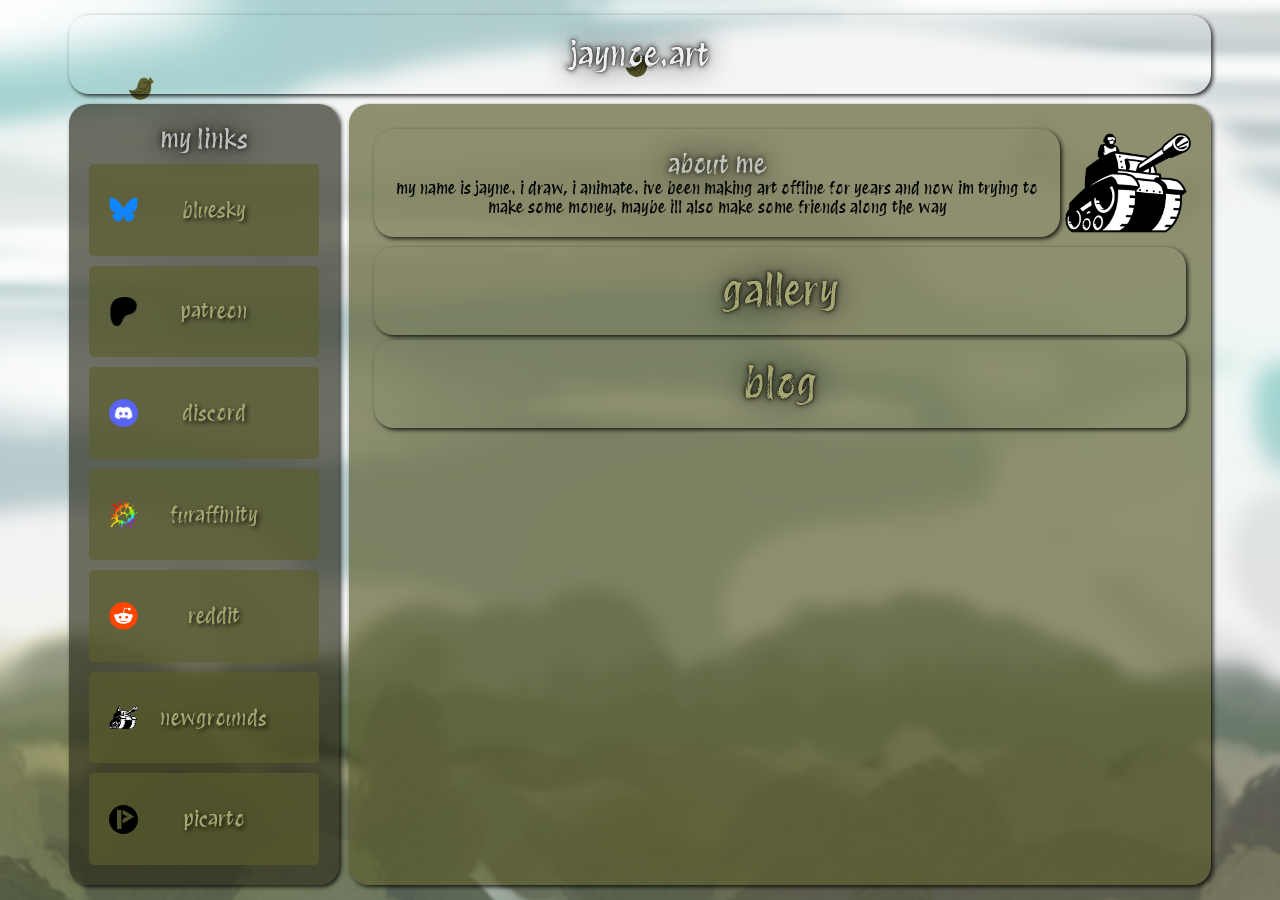
==== index.html @ 4c39ea1a "Update index.html" ====
<html>
    <head>
        <link rel="stylesheet" href="styles.css">
        <link rel="preconnect" href="https://fonts.googleapis.com">
        <link rel="preconnect" href="https://fonts.gstatic.com" crossorigin>
        <link href="https://fonts.googleapis.com/css2?family=Protest+Revolution&display=swap" rel="stylesheet">
    </head>
    
    <body>

        <canvas id="bgCanvas"></canvas>

        <header>
            <div>
                <h1> jaynoe.art </h1>
            </div>
        </header>

        <main>
            <div id="left">
                <h2> my links </h2>
                <button class="link-button">
                    <img src="Bluesky_Logo.svg">
                    <p>bluesky</p>
                </button>
                <button class="link-button">
                    <img src="patreon-logo.png">
                    <p>patreon</p>
                </button>
                <button class="link-button">
                    <img src="discord-logo.png">
                    <p>discord</p>
                </button>
                <button class="link-button">
                    <img src="Fur_Affinity_logo.png">
                    <p>furaffinity</p>
                </button>
                <button class="link-button">
                    <img src="Reddit-Logo.svg">
                    <p>reddit</p>
                </button>
                <button class="link-button">
                    <img src="newgrounds-logo.png">
                    <p>newgrounds</p>
                </button>
                <button class="link-button">
                    <img src="picarto-logo.svg">
                    <p>picarto</p>
                </button>
            </div>
            <div id="right">
                <div id="aboutDiv">
                    <div>
                        <h2> about me </h2>
                        <p> 
                            my name is jayne. i draw, i animate. 
                            ive been making art offline for years and now im trying to make some money. 
                            maybe ill also make some friends along the way
                        </p>
                    </div>
                    <img src="newgrounds-logo.png">
                </div>
                
                <div>
                    <a href="gallery">gallery</a>
                </div>
                <div>
                    <a href="blog">blog</a>
                </div>                
            </div>
        </main>
        
        <script src="script.js"></script>
    </body>
</html>
---- styles.css ----
* {
    margin: 0;
    padding: 0;
    font-family: "Protest Revolution", sans-serif;
    font-weight: 400;
    font-style: normal;
}

body {
    margin: 0 auto;
    background: url('bg\ medium.png') no-repeat;
    background-size: cover;
    width: 90%;
    height: 100vh;
    display:flex;
    flex-direction: column;
    overflow-x: hidden;
    overflow-y: hidden;
}

header {
    margin-top: 10px;
    width: 100%;
    text-align:center;
}

h1 {
  color: #fffe;
  text-shadow: 0 0 2px black, 0 0 6px black, 0 0 30px black;
}

h2 {
    font-size: 25px;
    color:#fffa;
    text-shadow: 0 0 6px black, 0 0 30px black;
}

main {
    margin-bottom:10px;
    flex:1;
    width: 100%;
    display: flex;
}

div {
    border-radius: 20px;
    padding: 20px;
    margin: 5px;
    box-shadow: 2px 2px 4px #000c;
    text-align:center;
}

#aboutDiv {
    border-radius: 0px;
    padding: 0px;
    margin: 0px;
    box-shadow: 2px 2px 4px #0000;
    text-align:center;
    display: flex;
    align-items: center;
}

#aboutDiv div {
    flex: 1;
}

#aboutDiv img {
    max-height: 100px;
}

canvas {
    position: absolute;
    margin: 0;
    padding: 0;
    top: 0;
    left: 0;
    z-index: -1;
}

a {
    width: 100%;
    font-size: 40px;
    color: #A5A671;
    text-decoration: none;
    text-shadow: 0 0 2px black, 0 0 6px black, 0 0 30px black;
}

a:hover {
    color: #fffe;
}

#left {
    flex:0 0 20%;
    background: #2a2b1aaa;
    width: 20%;
    min-width: 200px;
    text-align: center;
    display: flex;
    flex-direction: column;
}

#right {
    flex:1;
    background: #5c5e2daa;
}

.link-button {
    flex:1;
    padding: 20px;
    width: 100%;
    display: flex;
    align-items: center;
    margin-top: 10px;
    background: #5c5e2daa;
    border: none;
    border-radius: 5px;
}

.link-button:hover {
    background: #5c5e2d; 
    box-shadow: 1px 1px 2px #000c;   
}

.link-button p {
    width: 80%;
    font-size: 20px;
    color:#A5A671;
    text-shadow: 2px 2px 4px #000c;
}

.link-button img {
    width: 15%;
}
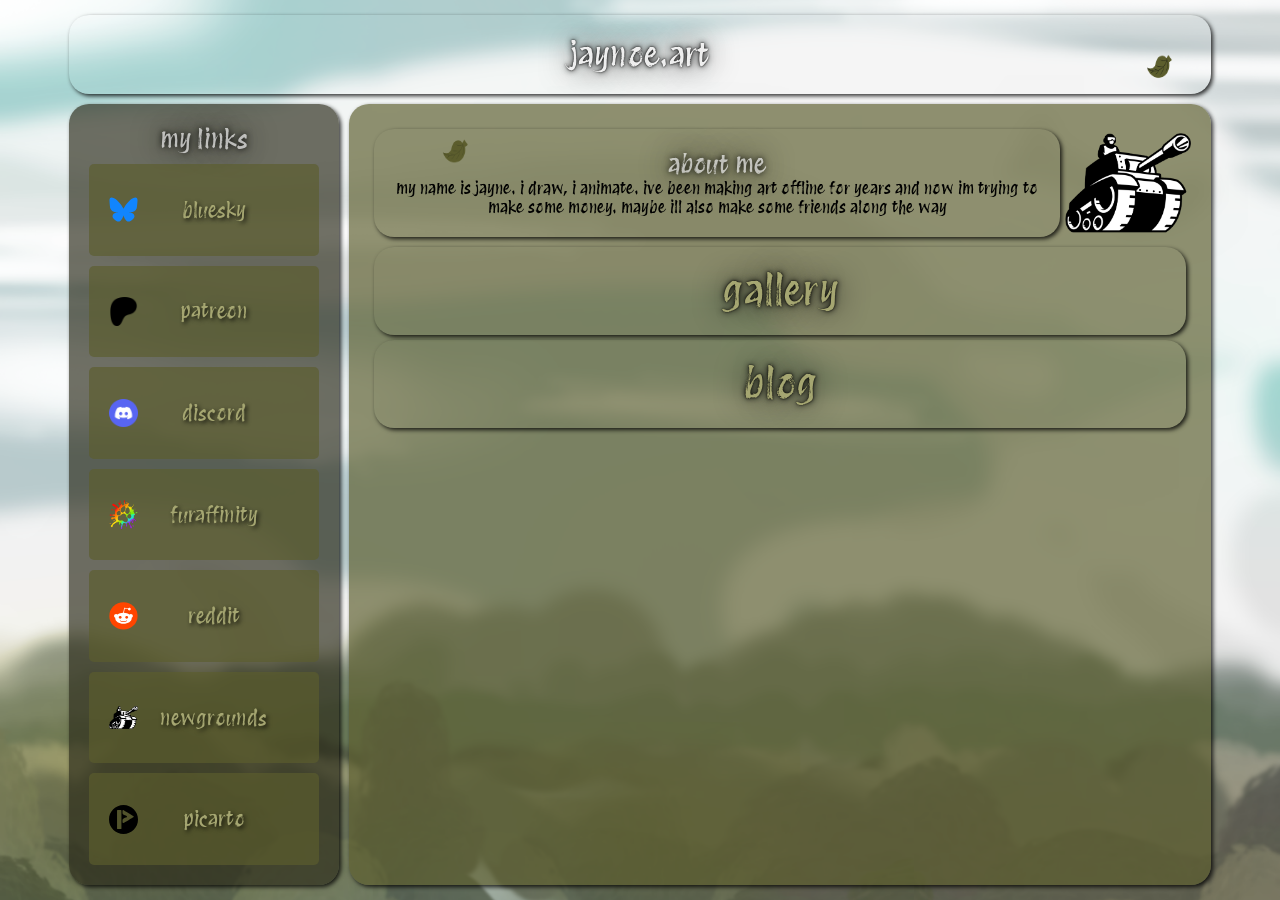
==== commit 414fb75e: "Update index.html" ====
--- a/index.html
+++ b/index.html
@@ -1,6 +1,6 @@
 <html>
     <head>
-        <link rel="stylesheet" href="styles.css">
+        <link rel="stylesheet" href="styles2.css">
         <link rel="preconnect" href="https://fonts.googleapis.com">
         <link rel="preconnect" href="https://fonts.gstatic.com" crossorigin>
         <link href="https://fonts.googleapis.com/css2?family=Protest+Revolution&display=swap" rel="stylesheet">
--- a/styles2.css
+++ b/styles2.css
@@ -0,0 +1,134 @@
+* {
+    margin: 0;
+    padding: 0;
+    font-family: "Protest Revolution", sans-serif;
+    font-weight: 400;
+    font-style: normal;
+}
+
+body {
+    margin: 0 auto;
+    background: url('bg\ medium.png') no-repeat;
+    background-size: cover;
+    width: 90%;
+    height: 100vh;
+    display:flex;
+    flex-direction: column;
+    overflow-x: hidden;
+    overflow-y: hidden;
+}
+
+header {
+    margin-top: 10px;
+    width: 100%;
+    text-align:center;
+}
+
+h1 {
+  color: #fffe;
+  text-shadow: 0 0 2px black, 0 0 6px black, 0 0 30px black;
+}
+
+h2 {
+    font-size: 25px;
+    color:#fffa;
+    text-shadow: 0 0 6px black, 0 0 30px black;
+}
+
+main {
+    margin-bottom:10px;
+    flex:1;
+    width: 100%;
+    display: flex;
+}
+
+div {
+    border-radius: 20px;
+    padding: 20px;
+    margin: 5px;
+    box-shadow: 2px 2px 4px #000c;
+    text-align:center;
+}
+
+#aboutDiv {
+    border-radius: 0px;
+    padding: 0px;
+    margin: 0px;
+    box-shadow: 2px 2px 4px #0000;
+    text-align:center;
+    display: flex;
+    align-items: center;
+}
+
+#aboutDiv div {
+    flex: 1;
+}
+
+#aboutDiv img {
+    max-height: 100px;
+}
+
+canvas {
+    position: absolute;
+    margin: 0;
+    padding: 0;
+    top: 0;
+    left: 0;
+    z-index: -1;
+}
+
+a {
+    width: 100%;
+    font-size: 40px;
+    color: #A5A671;
+    text-decoration: none;
+    text-shadow: 0 0 2px black, 0 0 6px black, 0 0 30px black;
+}
+
+a:hover {
+    color: #fffe;
+}
+
+#left {
+    flex:0 0 20%;
+    background: #2a2b1aaa;
+    width: 20%;
+    min-width: 200px;
+    text-align: center;
+    display: flex;
+    flex-direction: column;
+}
+
+#right {
+    flex:1;
+    background: #5c5e2daa;
+}
+
+.link-button {
+    flex:1;
+    padding: 20px;
+    width: 100%;
+    display: flex;
+    align-items: center;
+    margin-top: 10px;
+    background: #5c5e2daa;
+    border: none;
+    border-radius: 5px;
+}
+
+.link-button:hover {
+    background: #5c5e2d; 
+    box-shadow: 1px 1px 2px #000c;   
+}
+
+.link-button p {
+    width: 80%;
+    font-size: 20px;
+    color:#A5A671;
+    text-shadow: 2px 2px 4px #000c;
+}
+
+.link-button img {
+    width: 15%;
+}
+
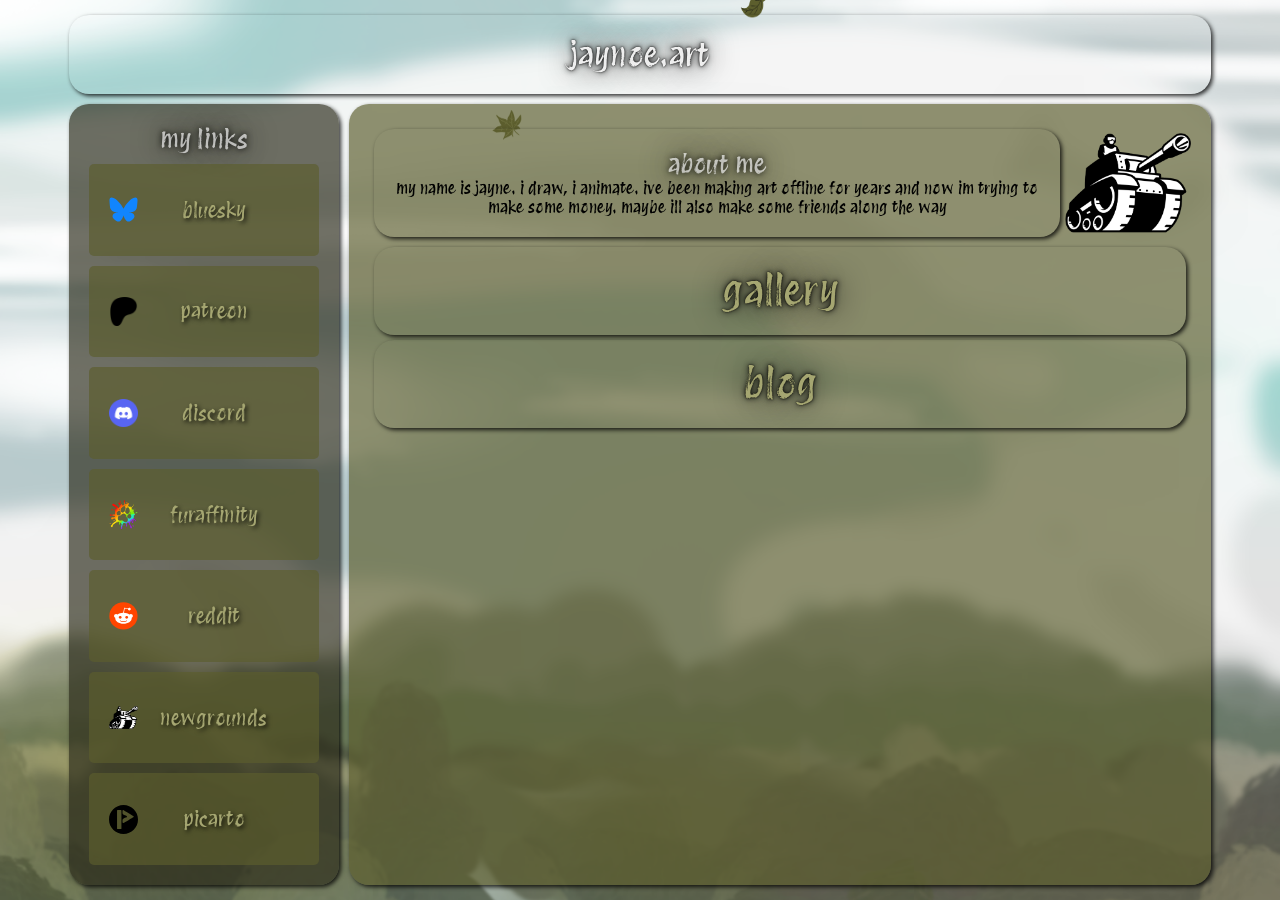
==== commit 1275405b: "Update index.html" ====
--- a/index.html
+++ b/index.html
@@ -1,6 +1,6 @@
 <html>
     <head>
-        <link rel="stylesheet" href="styles2.css">
+        <link rel="stylesheet" href="styles.css">
         <link rel="preconnect" href="https://fonts.googleapis.com">
         <link rel="preconnect" href="https://fonts.gstatic.com" crossorigin>
         <link href="https://fonts.googleapis.com/css2?family=Protest+Revolution&display=swap" rel="stylesheet">
--- a/styles.css
+++ b/styles.css
@@ -0,0 +1,134 @@
+* {
+    margin: 0;
+    padding: 0;
+    font-family: "Protest Revolution", sans-serif;
+    font-weight: 400;
+    font-style: normal;
+}
+
+body {
+    margin: 0 auto;
+    background: url('bg\ medium.png') no-repeat;
+    background-size: cover;
+    width: 90%;
+    height: 100vh;
+    display:flex;
+    flex-direction: column;
+    overflow-x: hidden;
+    overflow-y: hidden;
+}
+
+header {
+    margin-top: 10px;
+    width: 100%;
+    text-align:center;
+}
+
+h1 {
+  color: #fffe;
+  text-shadow: 0 0 2px black, 0 0 6px black, 0 0 30px black;
+}
+
+h2 {
+    font-size: 25px;
+    color:#fffa;
+    text-shadow: 0 0 6px black, 0 0 30px black;
+}
+
+main {
+    margin-bottom:10px;
+    flex:1;
+    width: 100%;
+    display: flex;
+}
+
+div {
+    border-radius: 20px;
+    padding: 20px;
+    margin: 5px;
+    box-shadow: 2px 2px 4px #000c;
+    text-align:center;
+}
+
+#aboutDiv {
+    border-radius: 0px;
+    padding: 0px;
+    margin: 0px;
+    box-shadow: 2px 2px 4px #0000;
+    text-align:center;
+    display: flex;
+    align-items: center;
+}
+
+#aboutDiv div {
+    flex: 1;
+}
+
+#aboutDiv img {
+    max-height: 100px;
+}
+
+canvas {
+    position: absolute;
+    margin: 0;
+    padding: 0;
+    top: 0;
+    left: 0;
+    z-index: -1;
+}
+
+a {
+    width: 100%;
+    font-size: 40px;
+    color: #A5A671;
+    text-decoration: none;
+    text-shadow: 0 0 2px black, 0 0 6px black, 0 0 30px black;
+}
+
+a:hover {
+    color: #fffe;
+}
+
+#left {
+    flex:0 0 20%;
+    background: #2a2b1aaa;
+    width: 20%;
+    min-width: 200px;
+    text-align: center;
+    display: flex;
+    flex-direction: column;
+}
+
+#right {
+    flex:1;
+    background: #5c5e2daa;
+}
+
+.link-button {
+    flex:1;
+    padding: 20px;
+    width: 100%;
+    display: flex;
+    align-items: center;
+    margin-top: 10px;
+    background: #5c5e2daa;
+    border: none;
+    border-radius: 5px;
+}
+
+.link-button:hover {
+    background: #5c5e2d; 
+    box-shadow: 1px 1px 2px #000c;   
+}
+
+.link-button p {
+    width: 80%;
+    font-size: 20px;
+    color:#A5A671;
+    text-shadow: 2px 2px 4px #000c;
+}
+
+.link-button img {
+    width: 15%;
+}
+
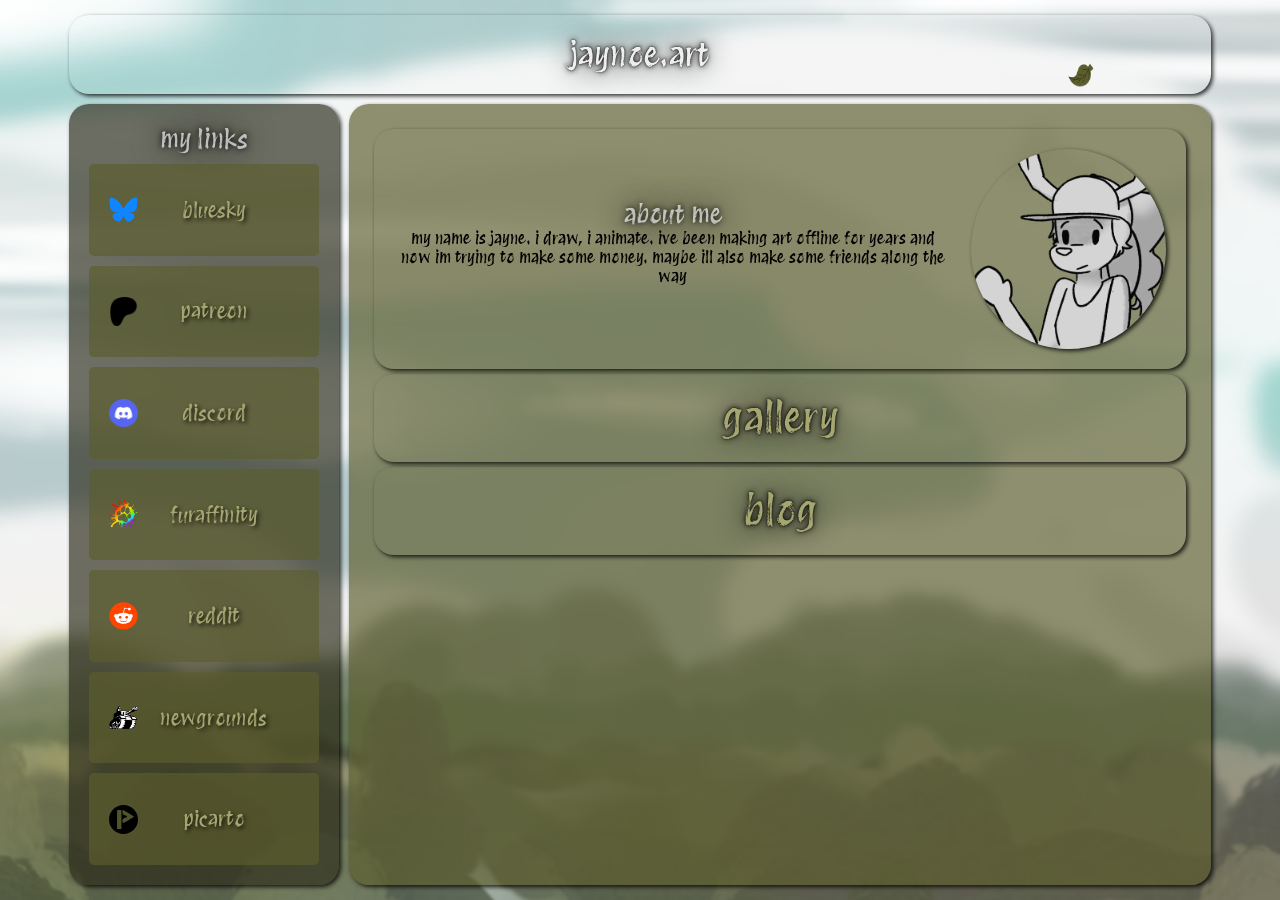
==== commit c3555619: "Add files via upload" ====
--- a/index.html
+++ b/index.html
@@ -1,3 +1,4 @@
+<!DOCTYPE html>
 <html>
     <head>
         <link rel="stylesheet" href="styles.css">
@@ -58,7 +59,7 @@
                             maybe ill also make some friends along the way
                         </p>
                     </div>
-                    <img src="newgrounds-logo.png">
+                    <img src="wave.gif">
                 </div>
                 
                 <div>
--- a/styles.css
+++ b/styles.css
@@ -51,21 +51,31 @@
 }
 
 #aboutDiv {
-    border-radius: 0px;
-    padding: 0px;
-    margin: 0px;
-    box-shadow: 2px 2px 4px #0000;
+    
     text-align:center;
     display: flex;
     align-items: center;
 }
 
 #aboutDiv div {
+    border-radius: 0px;
+    padding: 0px;
+    padding-right: 20px;
+    margin: 0px;
+    box-shadow: 2px 2px 4px #0000;
     flex: 1;
+    min-height: 100px;
 }
 
 #aboutDiv img {
-    max-height: 100px;
+    border-radius: 100%;
+    max-height: 200px; 
+    padding: 0px;
+    margin: 0px;
+    box-shadow: 2px 2px 4px #000c;
+    text-align:center;
+    display: flex;
+    align-items: center;
 }
 
 canvas {
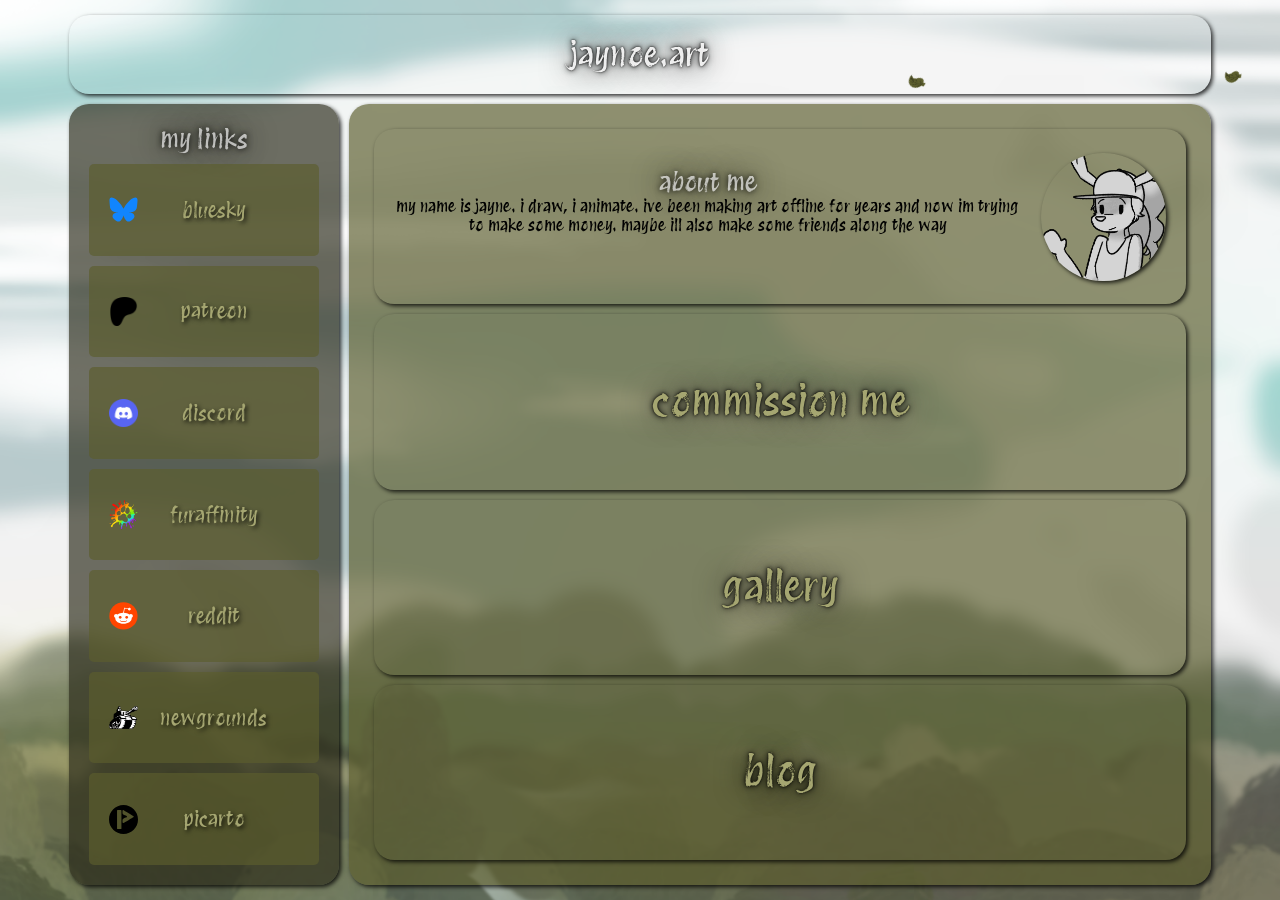
==== commit f3deaacb: "Add files via upload" ====
--- a/index.html
+++ b/index.html
@@ -1,7 +1,7 @@
 <!DOCTYPE html>
 <html>
     <head>
-        <link rel="stylesheet" href="styles.css">
+        <link rel="stylesheet" href="css/styles.css">
         <link rel="preconnect" href="https://fonts.googleapis.com">
         <link rel="preconnect" href="https://fonts.gstatic.com" crossorigin>
         <link href="https://fonts.googleapis.com/css2?family=Protest+Revolution&display=swap" rel="stylesheet">
@@ -21,37 +21,37 @@
             <div id="left">
                 <h2> my links </h2>
                 <button class="link-button">
-                    <img src="Bluesky_Logo.svg">
+                    <img src="css/resources/Bluesky_Logo.svg">
                     <p>bluesky</p>
                 </button>
-                <button class="link-button">
-                    <img src="patreon-logo.png">
+                <button class="link-button" onclick="location.href='https://www.patreon.com/jaynoedotart';">
+                    <img src="css/resources/patreon-logo.png">
                     <p>patreon</p>
                 </button>
-                <button class="link-button">
-                    <img src="discord-logo.png">
+                <button class="link-button" onclick="location.href='https://discord.gg/tAfQxc4gR';">
+                    <img src="css/resources/discord-logo.png">
                     <p>discord</p>
                 </button>
-                <button class="link-button">
-                    <img src="Fur_Affinity_logo.png">
+                <button class="link-button" onclick="location.href='https://www.furaffinity.net/user/jaynoedotart/';">
+                    <img src="css/resources/Fur_Affinity_logo.png">
                     <p>furaffinity</p>
                 </button>
-                <button class="link-button">
-                    <img src="Reddit-Logo.svg">
+                <button class="link-button" onclick="location.href='https://www.reddit.com/user/jaynoedotart';">
+                    <img src="css/resources/Reddit-Logo.svg">
                     <p>reddit</p>
                 </button>
-                <button class="link-button">
-                    <img src="newgrounds-logo.png">
+                <button class="link-button" onclick="location.href='https://jaynoedotart.newgrounds.com/';">
+                    <img src="css/resources/newgrounds-logo.png">
                     <p>newgrounds</p>
                 </button>
-                <button class="link-button">
-                    <img src="picarto-logo.svg">
+                <button class="link-button" onclick="location.href='https://www.picarto.tv/jaynoedotart';">
+                    <img src="css/resources/picarto-logo.svg">
                     <p>picarto</p>
                 </button>
             </div>
             <div id="right">
                 <div id="aboutDiv">
-                    <div>
+                    <div id="aboutTextDiv">
                         <h2> about me </h2>
                         <p> 
                             my name is jayne. i draw, i animate. 
@@ -59,14 +59,18 @@
                             maybe ill also make some friends along the way
                         </p>
                     </div>
-                    <img src="wave.gif">
+                    <img src="css/resources/wave.gif">
+                </div>
+                
+                <div id="commDiv">
+                    <a href="https://forms.gle/j5mCqu4SHCNpJDyo8">commission me</a>
                 </div>
                 
                 <div>
-                    <a href="gallery">gallery</a>
+                    <a href="html/gallery">gallery</a>
                 </div>
                 <div>
-                    <a href="blog">blog</a>
+                    <a href="html/blog">blog</a>
                 </div>                
             </div>
         </main>
--- a/css/styles.css
+++ b/css/styles.css
@@ -0,0 +1,178 @@
+* {
+    margin: 0;
+    padding: 0;
+    font-family: "Protest Revolution", sans-serif;
+    font-weight: 400;
+    font-style: normal;
+}
+
+body {
+    margin: 0 auto;
+    background: url('resources/bg\ medium.png') no-repeat;
+    background-size: cover;
+    width: 90%;
+    height: 100vh;
+    display:flex;
+    flex-direction: column;
+    overflow-x: hidden;
+    overflow-y: hidden;
+}
+
+canvas {
+    position: absolute;
+    margin: 0;
+    padding: 0;
+    top: 0;
+    left: 0;
+    z-index: -1;
+    width: 100vw;
+    height: 100vh;
+}
+
+header {
+    margin-top: 10px;
+    width: 100%;
+    text-align:center;
+}
+
+h1 {
+  color: #fffe;
+  text-shadow: 0 0 2px black, 0 0 6px black, 0 0 30px black;
+}
+
+h2 {
+    font-size: 25px;
+    color:#fffa;
+    text-shadow: 0 0 6px black, 0 0 30px black;
+}
+
+main {
+    margin-bottom:10px;
+    flex:1;
+    width: 100%;
+    display: flex;
+}
+
+div {
+    border-radius: 20px;
+    padding: 20px;
+    margin: 5px;
+    box-shadow: 2px 2px 4px #000c;
+    text-align:center;
+}
+
+#aboutDiv {
+    
+    text-align:center;
+    display: flex;
+    align-items: center;
+}
+
+#aboutDiv div {
+    display:flex;
+    flex-direction: column;
+    border-radius: 0px;
+    padding: 0px;
+    padding-right: 20px;
+    margin: 0px;
+    box-shadow: 2px 2px 4px #0000;
+    flex: 1;
+    min-height: 100px;
+}
+
+#aboutDiv img {
+    border-radius: 100%;
+    max-height: 200px; 
+    height: 10vw;
+    padding: 0px;
+    margin: 0px;
+    box-shadow: 2px 2px 4px #000c;
+    text-align:center;
+    display: flex;
+    align-items: center;
+}
+
+#commDiv {
+    border-radius: 20px;
+    padding: 20px;
+    margin: 5px;
+    box-shadow: 2px 2px 4px #000c;
+    text-align:center;
+    
+}
+
+#commDiv a {
+    animation-name: f;
+    animation-duration: 2s;
+    animation-iteration-count: infinite;
+}
+
+@keyframes f {
+    0% {text-shadow: 1px 1px 20px #2a2b1aaa; color: #A5A671;}
+    50% {text-shadow: 1px 1px 30px #fff; color: #2a2b1aaa;}
+    100% {text-shadow: 1px 1px 20px #2a2b1aaa; color: #A5A671;}
+}
+
+a {
+    width: 100%;
+    font-size: 40px;
+    color: #A5A671;
+    text-decoration: none;
+    text-shadow: 0 0 2px black, 0 0 6px black, 0 0 30px black;
+}
+
+a:hover {
+    color: #fffe;
+}
+
+#left {
+    flex:0 0 20%;
+    background: #2a2b1aaa;
+    width: 20%;
+    min-width: 200px;
+    text-align: center;
+    display: flex;
+    flex-direction: column;
+}
+
+#right {
+    flex:1;
+    background: #5c5e2daa;
+    display: flex;
+    flex-direction: column;
+}
+
+#right div {
+    flex:1;
+    display: flex;
+    align-items: center;
+}
+
+.link-button {
+    flex:1;
+    padding: 20px;
+    width: 100%;
+    display: flex;
+    align-items: center;
+    margin-top: 10px;
+    background: #5c5e2daa;
+    border: none;
+    border-radius: 5px;
+}
+
+.link-button:hover {
+    background: #5c5e2d; 
+    box-shadow: 1px 1px 2px #000c;   
+}
+
+.link-button p {
+    width: 80%;
+    font-size: 20px;
+    color:#A5A671;
+    text-shadow: 2px 2px 4px #000c;
+}
+
+.link-button img {
+    width: 15%;
+}
+
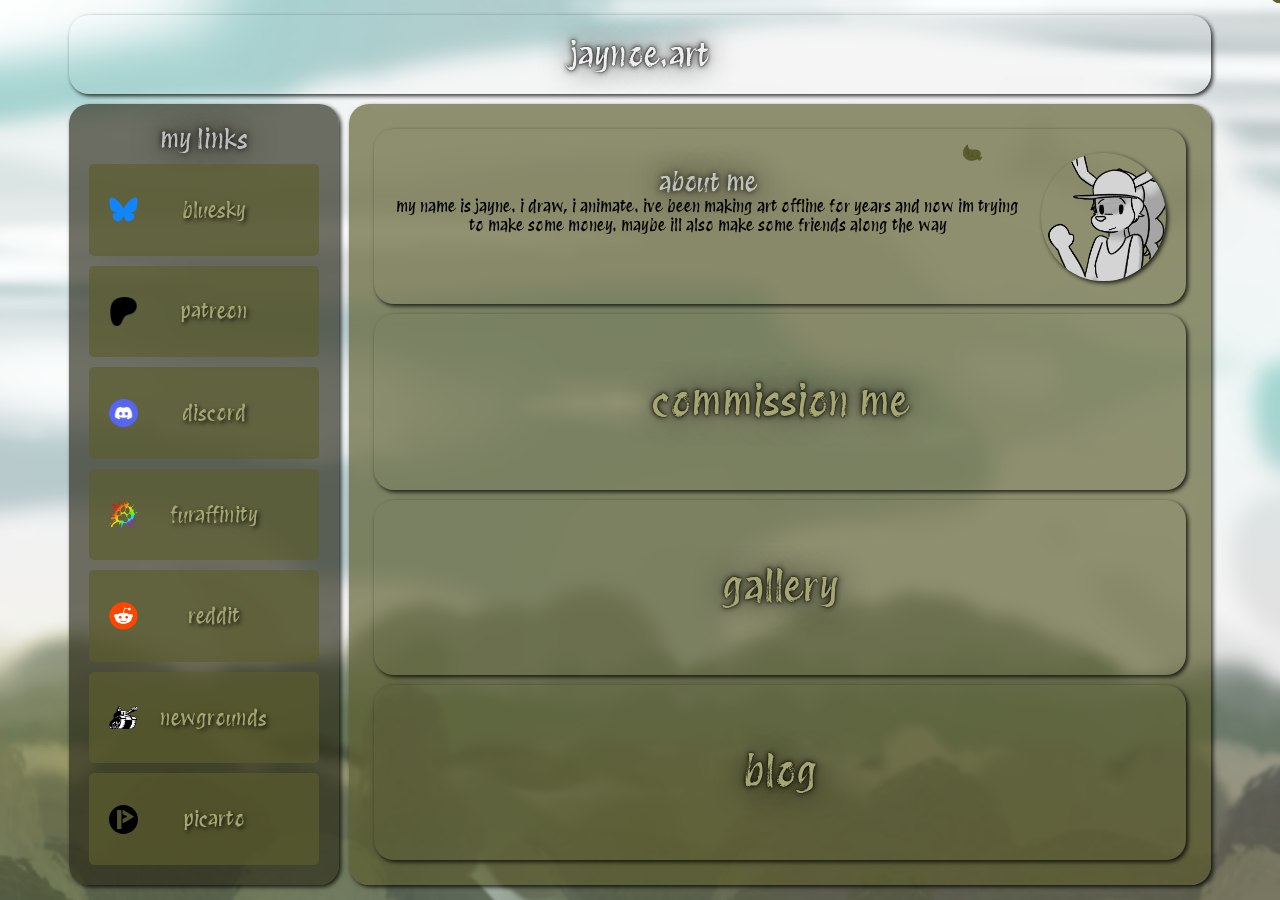
==== commit c1a9fe8c: "Update index.html" ====
--- a/index.html
+++ b/index.html
@@ -1,6 +1,8 @@
 <!DOCTYPE html>
 <html>
     <head>
+        <title>jaynoe</title>
+        <link rel="icon" type="image/x-icon" href="logo.png">
         <link rel="stylesheet" href="css/styles.css">
         <link rel="preconnect" href="https://fonts.googleapis.com">
         <link rel="preconnect" href="https://fonts.gstatic.com" crossorigin>
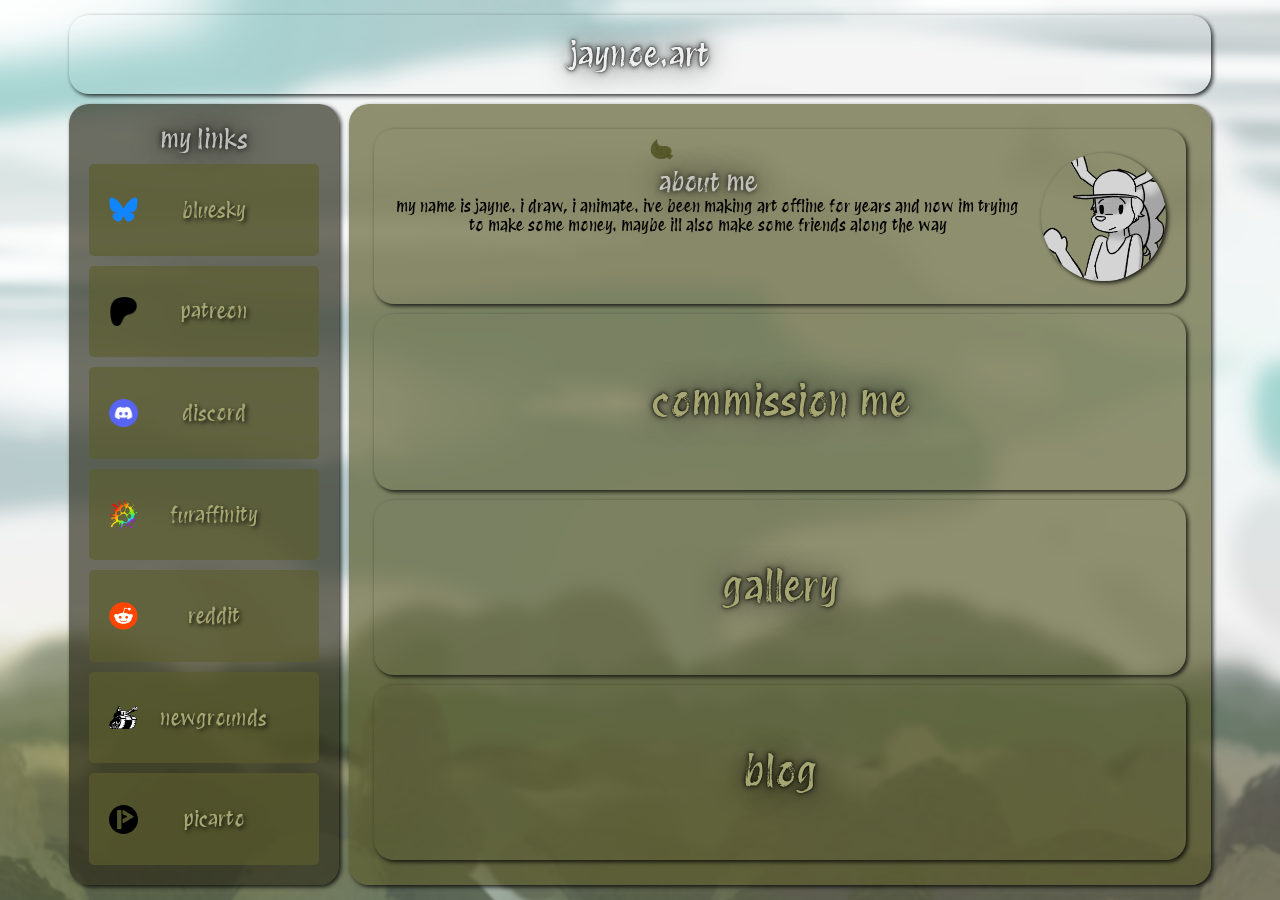
==== commit 3d946503: "Update index.html" ====
--- a/index.html
+++ b/index.html
@@ -22,7 +22,7 @@
         <main>
             <div id="left">
                 <h2> my links </h2>
-                <button class="link-button">
+                <button class="link-button" onclick="location.href='https://bsky.app/profile/jaynoe.art';">
                     <img src="css/resources/Bluesky_Logo.svg">
                     <p>bluesky</p>
                 </button>
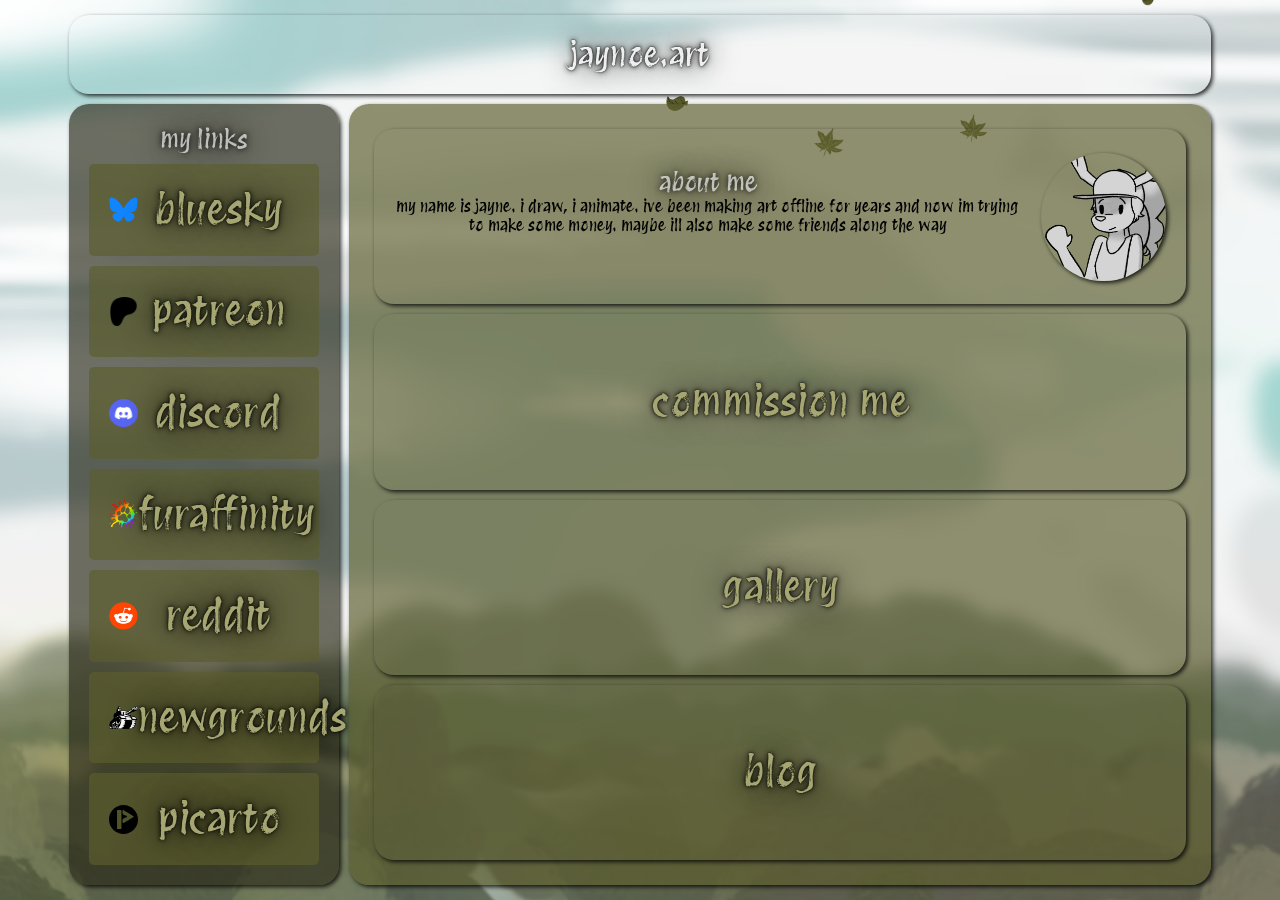
==== commit 676c9f7e: "Update index.html" ====
--- a/index.html
+++ b/index.html
@@ -1,7 +1,7 @@
 <!DOCTYPE html>
 <html>
     <head>
-        <title>jaynoe</title>
+        <title>jaynoe's home page</title>
         <link rel="icon" type="image/x-icon" href="logo.png">
         <link rel="stylesheet" href="css/styles.css">
         <link rel="preconnect" href="https://fonts.googleapis.com">
@@ -24,31 +24,31 @@
                 <h2> my links </h2>
                 <button class="link-button" onclick="location.href='https://bsky.app/profile/jaynoe.art';">
                     <img src="css/resources/Bluesky_Logo.svg">
-                    <p>bluesky</p>
+                    <a href="https://bsky.app/profile/jaynoe.art">bluesky</a>
                 </button>
                 <button class="link-button" onclick="location.href='https://www.patreon.com/jaynoedotart';">
                     <img src="css/resources/patreon-logo.png">
-                    <p>patreon</p>
+                    <a href="https://www.patreon.com/jaynoedotart">patreon</a>
                 </button>
                 <button class="link-button" onclick="location.href='https://discord.gg/tAfQxc4gR';">
                     <img src="css/resources/discord-logo.png">
-                    <p>discord</p>
+                    <a href="https://discord.gg/tAfQxc4gR">discord</a>
                 </button>
                 <button class="link-button" onclick="location.href='https://www.furaffinity.net/user/jaynoedotart/';">
                     <img src="css/resources/Fur_Affinity_logo.png">
-                    <p>furaffinity</p>
+                    <a href="https://www.furaffinity.net/user/jaynoedotart/">furaffinity</a>
                 </button>
                 <button class="link-button" onclick="location.href='https://www.reddit.com/user/jaynoedotart';">
                     <img src="css/resources/Reddit-Logo.svg">
-                    <p>reddit</p>
+                    <a href="https://www.reddit.com/user/jaynoedotart">reddit</a>
                 </button>
                 <button class="link-button" onclick="location.href='https://jaynoedotart.newgrounds.com/';">
                     <img src="css/resources/newgrounds-logo.png">
-                    <p>newgrounds</p>
+                    <a href="https://jaynoedotart.newgrounds.com/">newgrounds</a>
                 </button>
                 <button class="link-button" onclick="location.href='https://www.picarto.tv/jaynoedotart';">
                     <img src="css/resources/picarto-logo.svg">
-                    <p>picarto</p>
+                    <a href="https://www.picarto.tv/jaynoedotart">picarto</a>
                 </button>
             </div>
             <div id="right">
